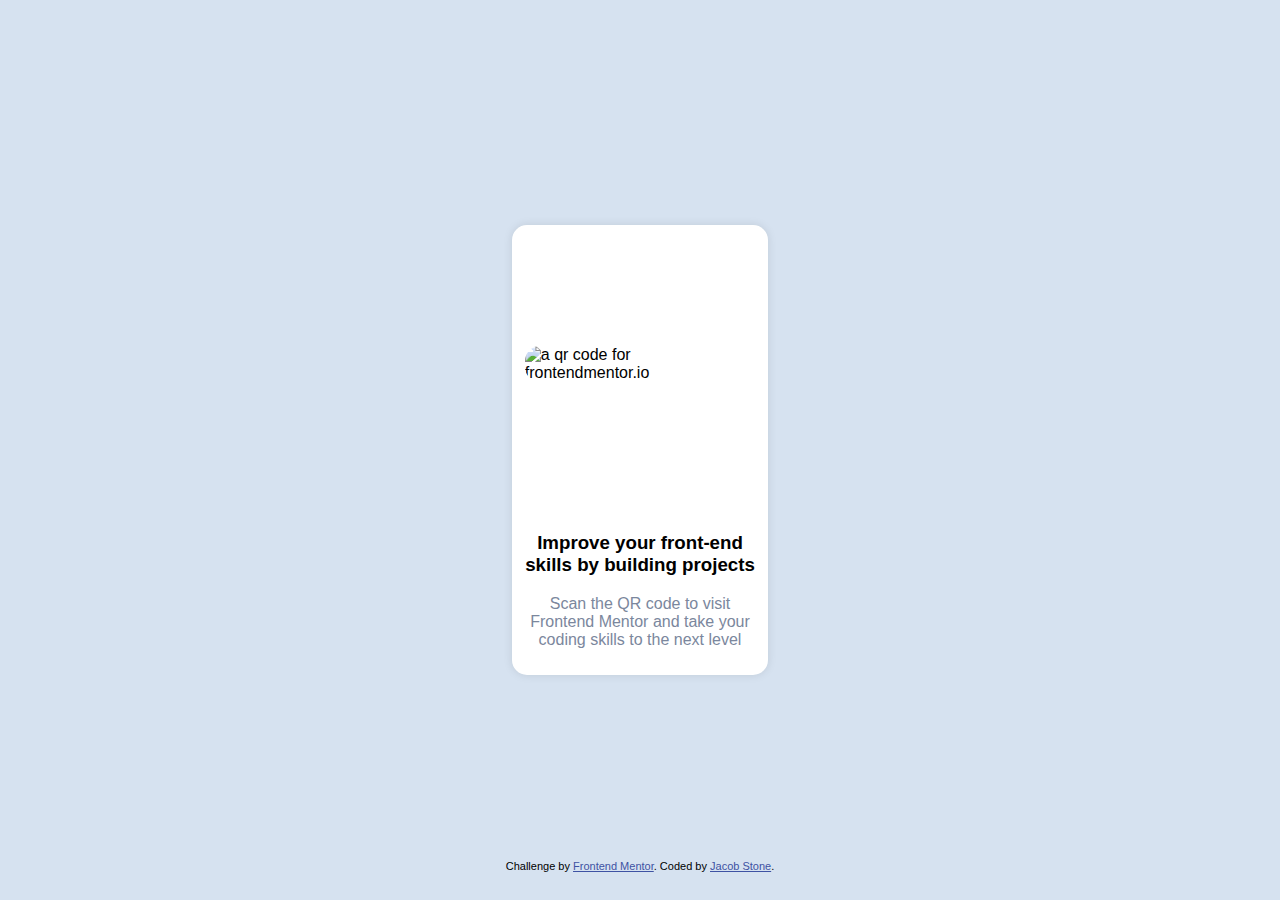
==== index.html @ 809fef44 "moved files. again." ====
<!DOCTYPE html>
<html lang="en">
<head>
  <meta charset="UTF-8">
  <meta name="viewport" content="width=device-width, initial-scale=1.0"> <!-- displays site properly based on user's device -->

  <link rel="icon" type="image/png" sizes="32x32" href="./images/favicon-32x32.png">
  <link rel="stylesheet" href="styles.css">

  <title>Frontend Mentor | QR code component</title>
</head>
<body>
  <div class="qr-container">
    <div class="qr-img">
      <img src="images/image-qr-code.png" alt="a qr code for frontendmentor.io">
    </div>
    <div class="qr-text">
      <h3>Improve your front-end skills by building projects</h3>
      <p>Scan the QR code to visit Frontend Mentor and take your coding skills to the next level</p>
    </div>
  </div>

  </div>
  <div class="attribution">
    Challenge by <a href="https://www.frontendmentor.io?ref=challenge" target="_blank">Frontend Mentor</a>. 
    Coded by <a href="https://github.com/jacob-stone9554">Jacob Stone</a>.
  </div>
</body>
</html>
---- styles.css ----
/*
Author: Jacob Stone
CSS file for QR component frontend.io challenge
*/

/*Reset Styles*/
body, main, header, a {
    margin: 0;
    padding: 0;
    border: 0;
}

/*main area*/
body {
    background-color: hsl(212, 45%, 89%);
    font-family: Verdana, sans-serif;
    margin: 0;
    display: flex;
    justify-content: center;
    align-items: center;
}

/*attribution*/
.attribution {
    font-size: 11px;
    text-align: center;
    position: absolute;
    bottom: 0%;
    width: 100%;
    height: 2.5rem;
}

/*attribution links*/
.attribution a {
    color: hsl(228, 45%, 44%);
}

.qr-container {
    height: 50%;
    width: 20%;
    background-color: hsl(0, 0%, 100%);
    position: absolute;
    top: 0;
    bottom: 0;
    left: 0;
    right: 0;
    margin: auto;
    display: flex;
    flex-direction: column;
    justify-content: space-between;
    border-radius: 15px;
    overflow: hidden;
    box-shadow: 0 0 10px rgba(0, 0, 0, 0.1);
}

.qr-img {
    flex: 1;
    display: flex;
    justify-content: center;
    align-items: center;
}

.qr-img img {
    max-width: 90%;
    max-height: 90%;
    align-items: center;
    border-radius: 15px;
}

.qr-text {
    padding: 10px;
    text-align: center;
}

.qr-text p {
    color: hsl(220, 15%, 55%);
}
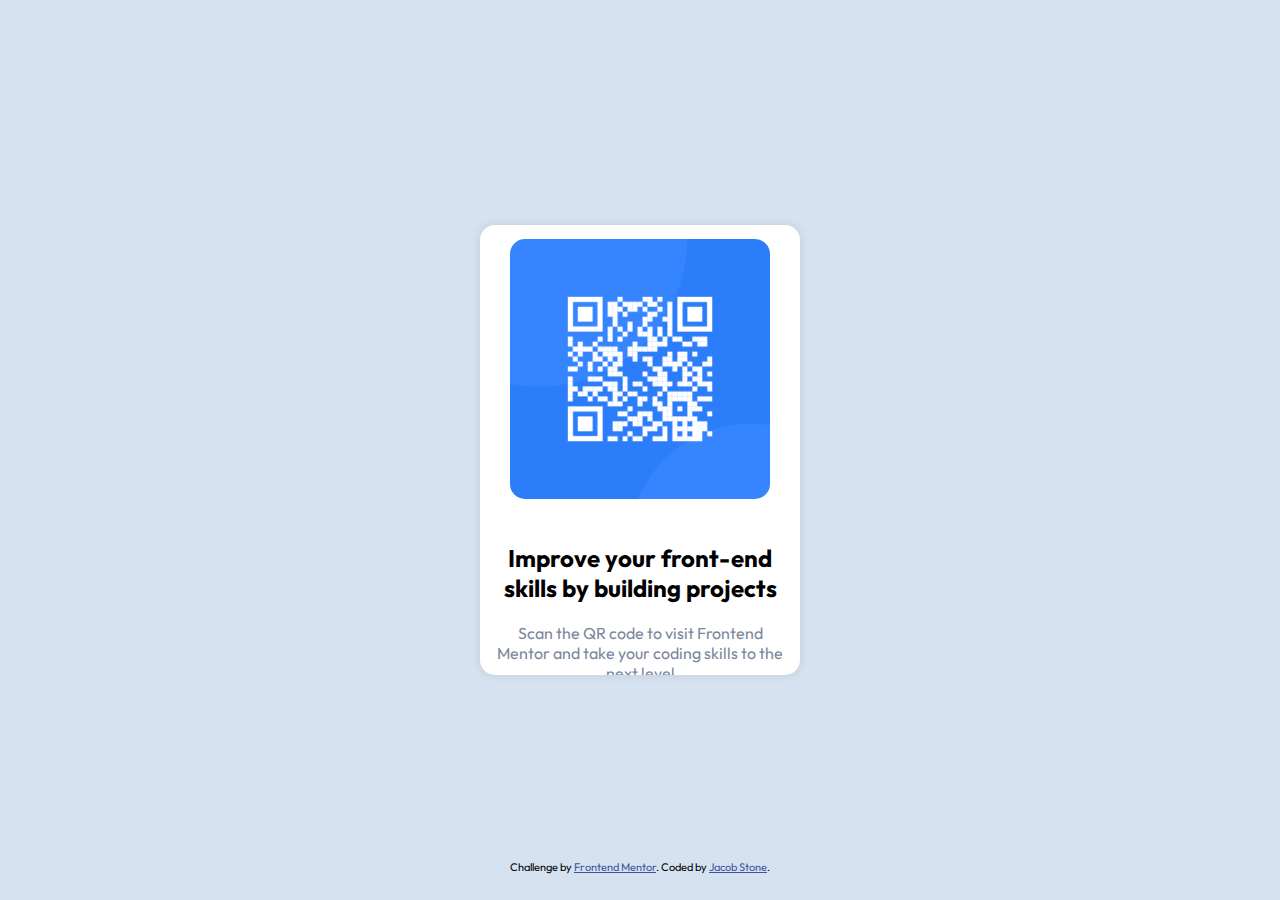
==== commit e5bd3343: "Added the google font 'Outfit'" ====
--- a/index.html
+++ b/index.html
@@ -3,7 +3,9 @@
 <head>
   <meta charset="UTF-8">
   <meta name="viewport" content="width=device-width, initial-scale=1.0"> <!-- displays site properly based on user's device -->
-
+  <link rel="preconnect" href="https://fonts.googleapis.com">
+  <link rel="preconnect" href="https://fonts.gstatic.com" crossorigin>
+  <link href="https://fonts.googleapis.com/css2?family=Outfit:wght@100..900&display=swap" rel="stylesheet">
   <link rel="icon" type="image/png" sizes="32x32" href="./images/favicon-32x32.png">
   <link rel="stylesheet" href="styles.css">
 
@@ -15,7 +17,7 @@
       <img src="images/image-qr-code.png" alt="a qr code for frontendmentor.io">
     </div>
     <div class="qr-text">
-      <h3>Improve your front-end skills by building projects</h3>
+      <h2>Improve your front-end skills by building projects</h2>
       <p>Scan the QR code to visit Frontend Mentor and take your coding skills to the next level</p>
     </div>
   </div>
--- a/styles.css
+++ b/styles.css
@@ -13,7 +13,9 @@
 /*main area*/
 body {
     background-color: hsl(212, 45%, 89%);
-    font-family: Verdana, sans-serif;
+    font-family: "Outfit", sans-serif;
+    font-optical-sizing: auto;
+    font-style: normal;
     margin: 0;
     display: flex;
     justify-content: center;
@@ -35,6 +37,7 @@
     color: hsl(228, 45%, 44%);
 }
 
+/*parent flex container that will hold the image and the text*/
 .qr-container {
     height: 50%;
     width: 20%;
@@ -53,6 +56,7 @@
     box-shadow: 0 0 10px rgba(0, 0, 0, 0.1);
 }
 
+/*image container*/
 .qr-img {
     flex: 1;
     display: flex;
@@ -67,6 +71,7 @@
     border-radius: 15px;
 }
 
+/*text container*/
 .qr-text {
     padding: 10px;
     text-align: center;
@@ -74,4 +79,22 @@
 
 .qr-text p {
     color: hsl(220, 15%, 55%);
-}+}
+
+/*for viewports 375px or less*/
+@media (max-width: 393px) {
+    .qr-container {
+        width: 90%;
+        height: 75%;
+    }
+}
+
+/*for viewports up to 1440px*/
+@media (min-width: 394px) and (max-width: 1440px) {
+    .qr-container {
+        width: 20%;
+        max-width: none;
+        min-width: 320px;
+    }
+}
+
